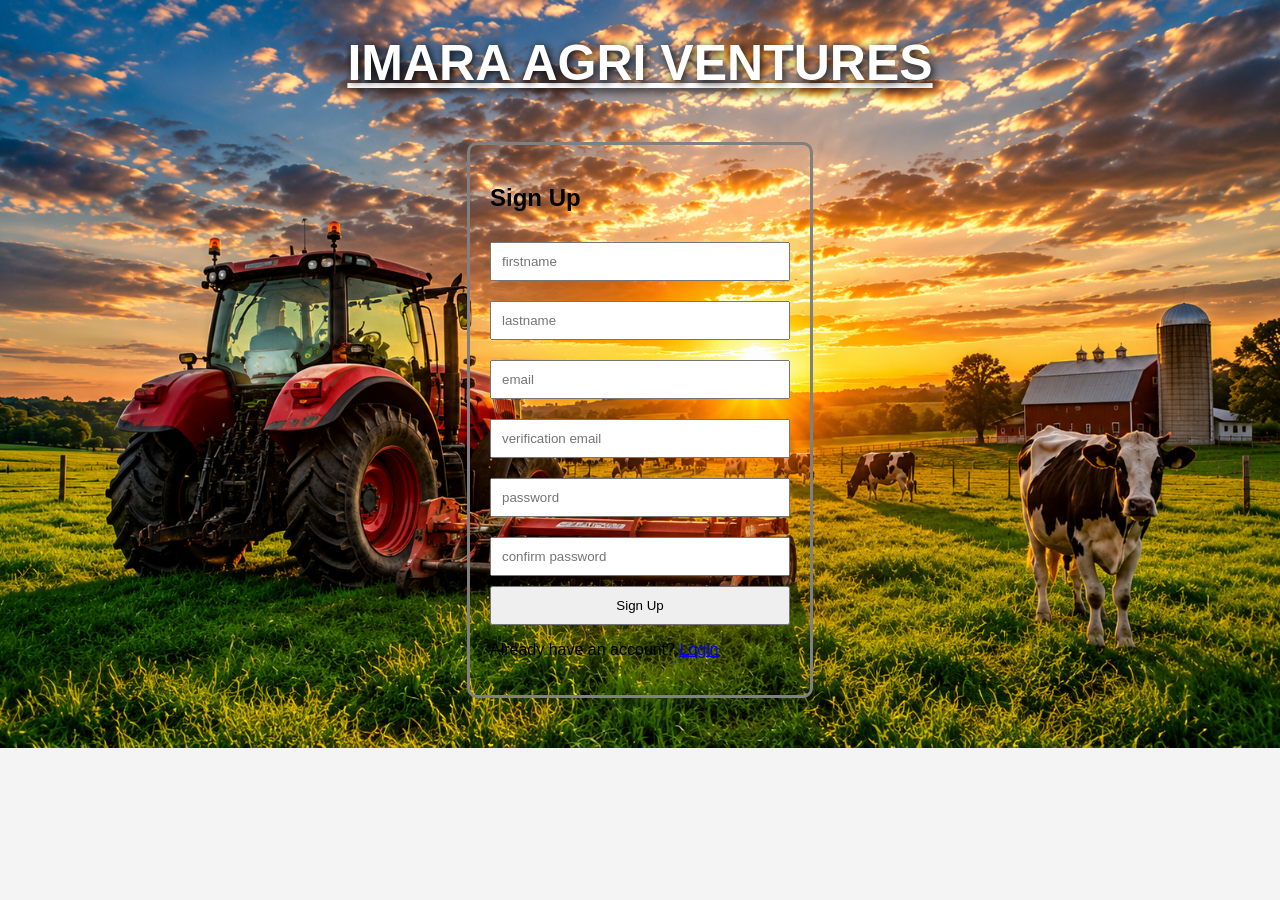
==== signup.html @ c9d1ca57 "initial  commit for IMARA AGRI VENTURES website" ====
<!DOCTYPE html>
<html lang="en">
<head>
    <meta charset="UTF-8">
    <meta name="viewport" content="width=device-width, initial-scale=1.0">
    <title> IMARA AGRI VENTURES</title>
    <link rel="stylesheet" href="style.css">
</head>
<body>
     <header>
        <h1 id="title"> IMARA AGRI VENTURES</h1>
     </header>
    <div class ="login">
        <h2>Sign Up</h2>
        <form>
            <input name="firstname" type="text" placeholder="firstname">
            <input name="lastname" type="text" placeholder="lastname">
            <input name="email" type="email" placeholder="email">
            <input name="verification_email" type="email" placeholder="verification email">
            <input name="password" type="password" placeholder="password">
            <input name="confirm_password" type="password" placeholder="confirm password">
            <button type="submit">Sign Up</button>
        </form>
        <p>Already have an account? <a href="index.html">Login</a></p>
    </div>
</body>
</html>
---- style.css ----
body{
    font-family: Arial, sans-serif;
    background-color: #f4f4f4;
}
header{
    text-align: center;
    margin-top: 30px;
}
.login{
    width: 300px;
    margin: 50px auto;
    padding: 20px;
    border:3px solid gray;
    border-radius:10px
}
input{
    width: 100%;
    padding: 10px;
    margin:10px 0;
    box-sizing:border-box;
}
.input:focus{
    outline: none;
    border: 1px solid #0ce426;
}
button{
    width: 100%;
    padding: 10px;  
}
button:hover{
    background-color: #0ce426;
    cursor: pointer;
}
.container{
    display:flex;
    justify-content: space-between;
    align-items: center;
    height:100vh;
    padding: 0 100px;
}
body{
    margin: 0;
    font-family: arial,sans-serif;
    background-image:
    url(file_00000000fdf471fbbc92a42bb3b36dbe.png);
    background-size:cover;
    background-position:center;
    background-repeat: no-repeat;
}
.left{
    color:white;
}
#title{
    font-size: 50px;
    color: white;
    text-decoration: underline;
    text-transform: capitalize;
    text-shadow:black 2px 2px 10px;
}
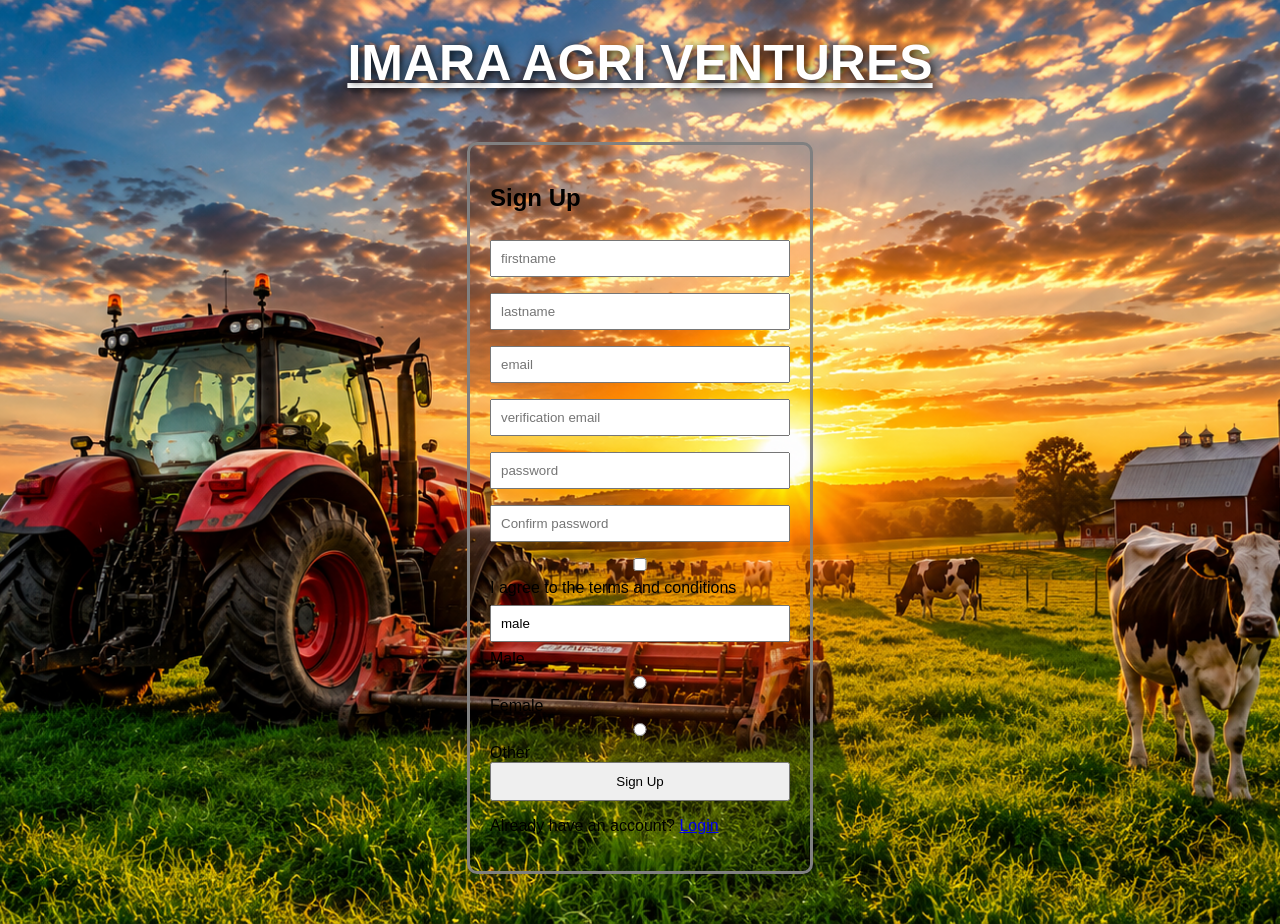
==== commit b8f2e30a: "changes" ====
--- a/signup.html
+++ b/signup.html
@@ -13,12 +13,21 @@
     <div class ="login">
         <h2>Sign Up</h2>
         <form>
-            <input name="firstname" type="text" placeholder="firstname">
-            <input name="lastname" type="text" placeholder="lastname">
+            <input name="Firstname" type="text" placeholder="firstname">
+            <input name="Lastname" type="text" placeholder="lastname">
             <input name="email" type="email" placeholder="email">
             <input name="verification_email" type="email" placeholder="verification email">
-            <input name="password" type="password" placeholder="password">
-            <input name="confirm_password" type="password" placeholder="confirm password">
+            <input name="Password" type="password" placeholder="password">
+            <input name="Confirm_password" type="password" placeholder="Confirm password">
+            <input name="checkbox"type="checkbox" placeholder="checkbox"> I agree to the terms and conditions   
+            <input type="radio button" id="male" name="gender" value="male">
+            <label for="male">Male</label>
+            <br>
+            <input type="radio" id="female" name="gender" value="female">
+            <label for="female">Female</label>
+            <br>
+            <input type="radio" id="other" name="gender" value="other">
+            <label for="other">Other</label>           
             <button type="submit">Sign Up</button>
         </form>
         <p>Already have an account? <a href="index.html">Login</a></p>
--- a/style.css
+++ b/style.css
@@ -15,13 +15,10 @@
 }
 input{
     width: 100%;
-    padding: 10px;
-    margin:10px 0;
+    padding: 9px;
+    margin:8px 0;
     box-sizing:border-box;
-}
-.input:focus{
-    outline: none;
-    border: 1px solid #0ce426;
+    text-size-adjust: inherit;
 }
 button{
     width: 100%;
